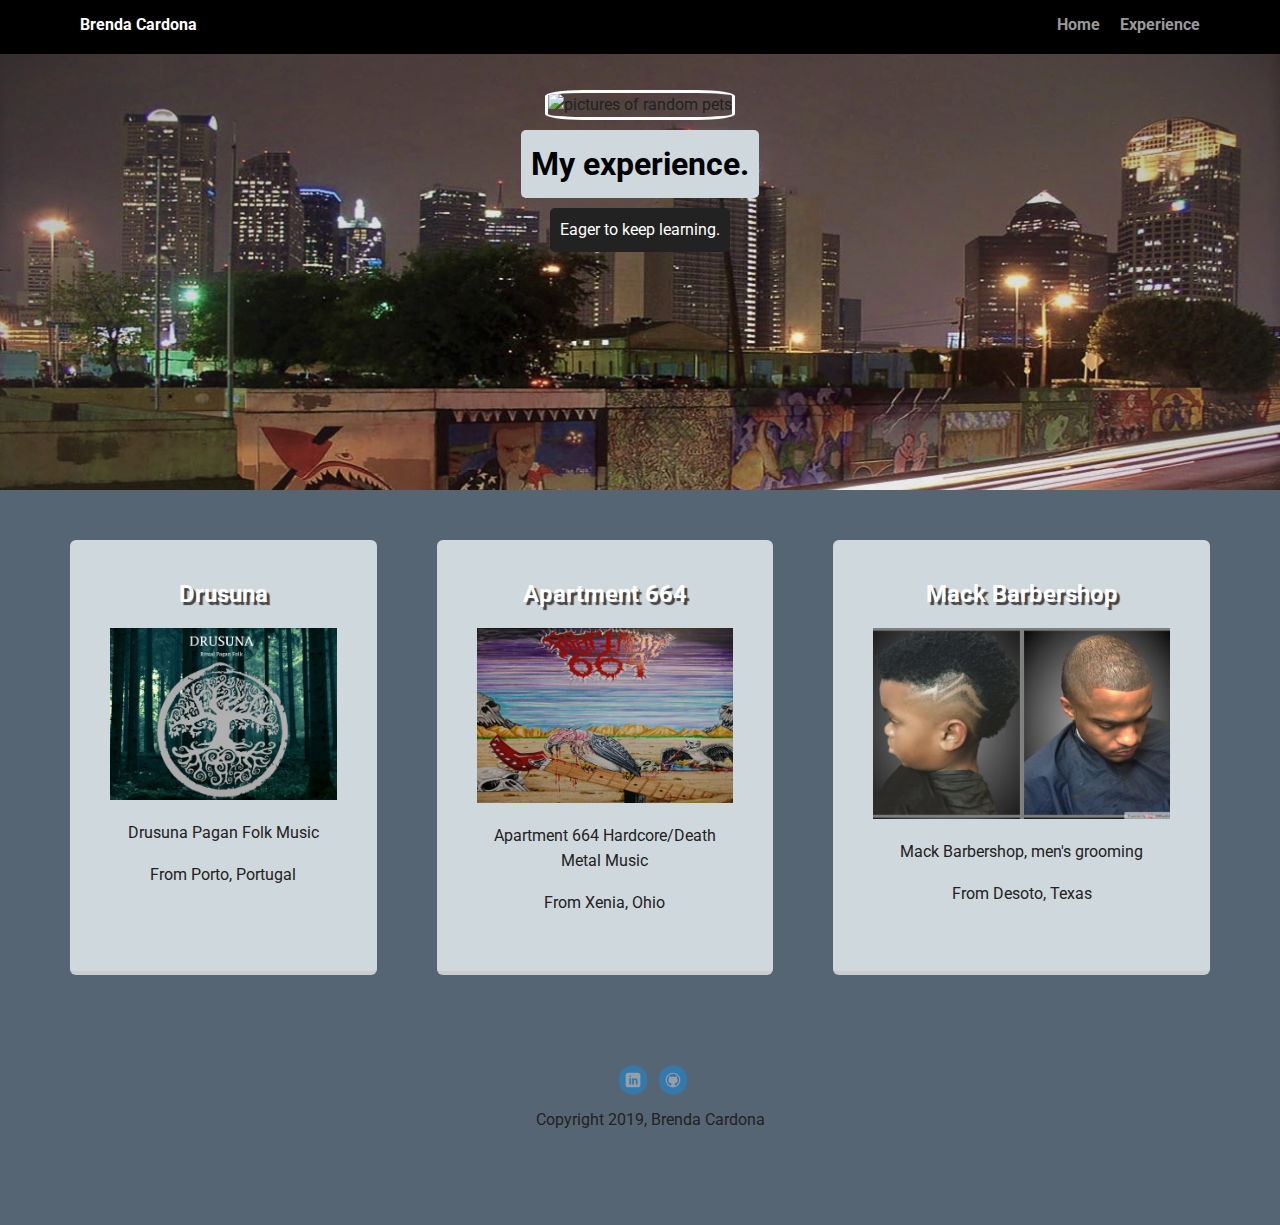
==== experience.html @ 5a46e358 "Add files via upload" ====
<!doctype html>
<html lang="en">
<head>
  <meta charset="utf-8">
  <title>Brenda Cardona's Profile</title>
  <meta name="viewport" content="width=device-width, initial-scale=1.0">
  <link rel="stylesheet" href="styles.css">
  <link href="https://fonts.googleapis.com/css?family=Muli%7CRoboto:400,300,500,700,900" rel="stylesheet">
  
</head>
  <body>

    <div class="main-nav">
        <ul class="nav">
          <li class="name">Brenda Cardona</li>
          <li><a href="index.html">Home</a></li>
          <li><a href="experience.html">Experience</a></li>
        </ul>
    </div>

    <header>
		<div class="header2">
      <img src="http://placeimg.com/400/400/animals/sepia"  alt="pictures of random pets" class="profile-image">
      <h1 class="tag name">My experience.</h1>
      <p class="tag location">Eager to keep learning.</p>
	 </div>
    </header>

    <main class="flex">
      <div class="card">
        <h2 style="text-shadow:3px 3px 1px #444">Drusuna</h2>
        <a href="https://drusunasample.000webhostapp.com/"><img src="drusuna.png" alt="white tree logo in white" style="width: 100%"></a>
        <p style="text-align: center">Drusuna Pagan Folk Music</p>
		 <p style="text-align: center">From Porto, Portugal</p>
      </div>

      <div class="card">
        <h2 style="text-shadow:3px 3px 1px #444">Apartment 664</h2>
		  <a href="http://www.apartment664.com/"><img src="apartment664.png" alt="band logo, bird and a guitar" style="width: 100%"></a>
          <p style="text-align: center">Apartment 664 Hardcore/Death Metal Music</p>
		  <p style="text-align: center">From Xenia, Ohio</p>
      </div>

	  <div class="card">
        <h2 style="text-shadow:3px 3px 1px #444">Mack Barbershop</h2>
		   <a href="https://mackbarbershop.000webhostapp.com/"><img src="barbershop.png" alt="haircut examples" style="width: 100%"></a>
		   <p style="text-align: center">Mack Barbershop, men's grooming</p>
		   <p style="text-align: center">From Desoto, Texas</p>
      </div>

    </main>
    <footer>
      <ul>
        <script src="https://platform.linkedin.com/badges/js/profile.js" async defer></script>
        <li><a href="www.linkedin.com/in/brendac58282114b/" class="social linkedin">LinkedIn</a></li>
        <li><a href="https://github.com/brendacardona/" class="social github">Github</a></li>
      </ul>
      <p class="copyright">Copyright 2019, Brenda Cardona</p>
    </footer>
  </body>
  </html>
---- styles.css ----
/* Global Layout Set-up */
* {
  box-sizing: border-box;
}

body {
  margin: 0;
  padding: 0;
  text-align: center;
  font-family: 'Roboto', sans-serif;
  color: #222;
  background: #566573  ;
}
/* Link Styles */

a {
  text-decoration: none;
  color: #999;
}
a:hover {
  color: #6633ff;
}

/* Section Styles */

.main-nav {
  width: 100%;
  background: black;
  min-height: 30px;
  padding: 10px;
  position: fixed;
  text-align: center;
}
.nav {
  display: flex;
  justify-content: space-around;
  font-weight: 700;
  list-style-type: none;
  margin: 0 auto;
  padding: 0;
}

.nav .name {
    display: block;
    margin-right: auto;
    color: white;
}
.nav li {
  padding: 5px 10px 10px 10px;
}
.nav a {
  transition: all .5s;
}
.nav a:hover {
  color: white
}

header {
  text-align: center;
  background: url('dallas.jpg') no-repeat top center ;
  background-size: cover;
  overflow: hidden;
  padding-top: 20px;
}
 header .header2 {
  text-align: center;
  background: url('deepEllum.jpg') no-repeat top center ;
  background-size: cover;
  overflow: hidden;
  padding-top: 20px;
}

header {
  line-height: 1.5;
}

header .profile-image {
  margin-top: 50px;
  width: 150px;
  height: 150px;
  border-radius: 20%;
  border: 3px solid white;
  transition: all .5s;
}
/*
header .profile-image:hover {
  transform: scale(1.2) rotate(6deg);
}
*/

.profile-image {
  width: 100px;
  height: 100px;
  -webkit-transition: width 3s, height 3s, -webkit-transform 3s; /* Safari */
  transition: width 3s, height 3s, transform 2s;
}

.profile-image:hover {
  width: 200px;
  height: 200px;
  -webkit-transform: rotate(360deg); /* Safari */
  transform: rotate(360deg);
}


h2 {
  text-align: center;
  color: white;
  text-shadow: 10px 10px 12px black, 0 0 25px black, 0 0 5px darkblue, 0 -1px black;
}

.tag {
  background-color: #CFD8DC;
  color: black;
  padding: 10px;
  border-radius: 5px;
  display: table;
  margin: 10px auto;
}
.location {
  background-color: #222;
  color: white;
}
.card {
  margin: 30px;
  padding: 20px 40px 40px;
  max-width: 500px;
  text-align: left;
  background: #CFD8DC;
  border-bottom: 4px solid #ccc;
  border-radius: 6px;
  transition: all .5s;
}

.card2 {
  margin: 30px;
  padding: 20px 40px 40px;
  max-width: 300px;
  text-align: left;
  background: #CFD8DC;
  border-bottom: 4px solid #ccc;
  border-radius: 6px;
  transition: all .5s;
}

.card:hover {
  border-color: #ff99ff;
}

ul.skills {
  padding: 0;
  text-align: center;
}

.skills li {
  border-radius: 6px;
  display: inline-block;
  background: #1F618D;
  color: white;
  padding: 5px 10px;
  margin: 2px;
}

.skills li:nth-child(odd) {
  background: #A93226;
}

footer {
  width: 100%;
  min-height: 30px;
  padding: 20px 0 40px 20px;
}

footer .copyright {
  top: -8px;
  font-size: .75em;
}

footer ul {
  list-style-type: none;
  margin: 0;
  padding: 0;
}

footer ul li {
  display: inline-block;
}

a.social {
  display: inline-block;
  text-indent: -9999px;
  margin-left: 5px;
  width: 30px;
  height: 30px;
  background-size: 30px 30px;
  opacity: .4;
  transition: all .5s;
}
a.linkedin {
  background-image: url(linkedin.svg);
}
a.github {
  background-image: url(github.svg);
}
a.social:hover {
  opacity: 1;
}
.clearfix {
  clear: both;
}

/* Styles for larger screens */
@media screen and (min-width: 720px) {

  .flex {
      display: -ms-flexbox;      /* TWEENER - IE 10 */
      display: flex;
      max-width: 1200px;
      -ms-flex-pack: distribute;
      justify-content: space-around;
      margin: 0 auto;
  }

  header {
    min-height: 470px;
  }
	header .header2 {
    min-height: 470px;
  }

  .nav {
    max-width: 1200px;
    padding: 0 30px;
  }


  main {
    padding-top: 20px;
  }

  main p {
    line-height: 1.6em;
  }

  footer {
    font-size: 1.3em;
    max-width: 1200px;
    margin: 40px auto;
  }

}
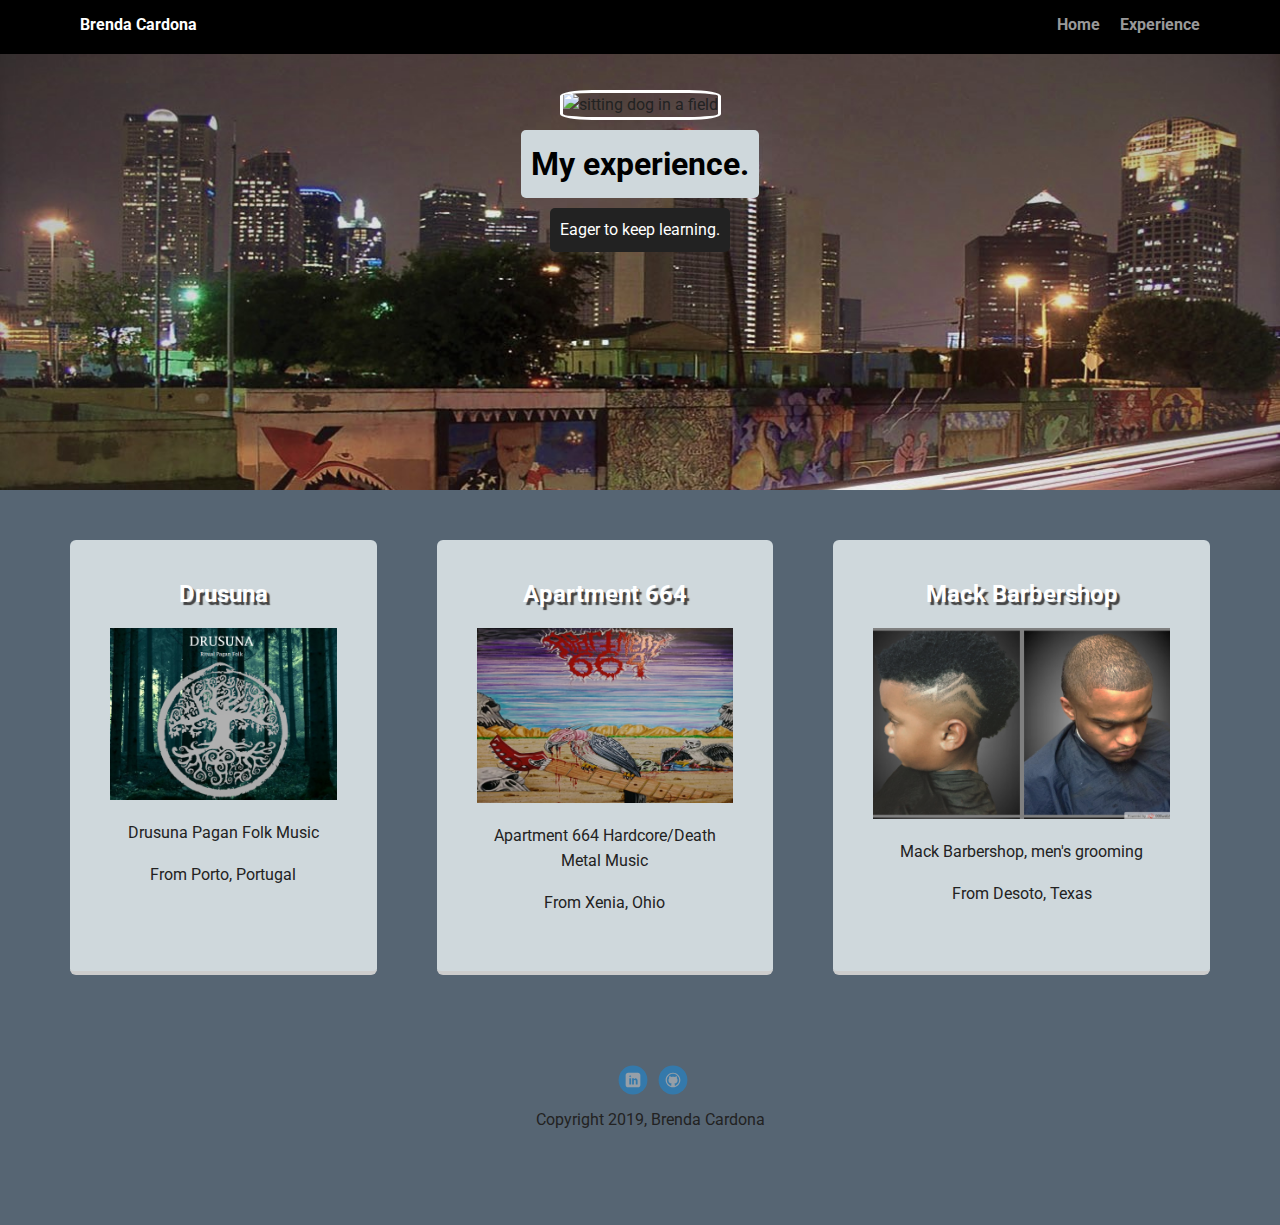
==== commit 47954dbe: "Add files via upload" ====
--- a/experience.html
+++ b/experience.html
@@ -20,43 +20,47 @@
 
     <header>
 		<div class="header2">
-      <img src="http://placeimg.com/400/400/animals/sepia"  alt="pictures of random pets" class="profile-image">
+      <img src="dog.jpg"  alt="sitting dog in a field" class="profile-image">
       <h1 class="tag name">My experience.</h1>
       <p class="tag location">Eager to keep learning.</p>
 	 </div>
     </header>
 
     <main class="flex">
-      <div class="card">
+      <nav class="card">
+	   <section>
         <h2 style="text-shadow:3px 3px 1px #444">Drusuna</h2>
-        <a href="https://drusunasample.000webhostapp.com/"><img src="drusuna.png" alt="white tree logo in white" style="width: 100%"></a>
+        <a href="https://drusunasample.000webhostapp.com/" target="_blank"><img src="drusuna.png" alt="white tree logo in white" style="width: 100%"></a>
         <p style="text-align: center">Drusuna Pagan Folk Music</p>
 		 <p style="text-align: center">From Porto, Portugal</p>
-      </div>
+		</section>
+      </nav>
 
-      <div class="card">
+      <nav class="card">
+		<section>
         <h2 style="text-shadow:3px 3px 1px #444">Apartment 664</h2>
-		  <a href="http://www.apartment664.com/"><img src="apartment664.png" alt="band logo, bird and a guitar" style="width: 100%"></a>
+		  <a href="http://www.apartment664.com/" target="_blank"><img src="apartment664.png" alt="band logo, bird and a guitar" style="width: 100%"></a>
           <p style="text-align: center">Apartment 664 Hardcore/Death Metal Music</p>
 		  <p style="text-align: center">From Xenia, Ohio</p>
-      </div>
+		</section>
+      </nav>
 
-	  <div class="card">
+	  <nav class="card">
+		<section>
         <h2 style="text-shadow:3px 3px 1px #444">Mack Barbershop</h2>
-		   <a href="https://mackbarbershop.000webhostapp.com/"><img src="barbershop.png" alt="haircut examples" style="width: 100%"></a>
+		   <a href="https://mackbarbershop.000webhostapp.com/" target="_blank"><img src="barbershop.png" alt="haircut examples" style="width: 100%"></a>
 		   <p style="text-align: center">Mack Barbershop, men's grooming</p>
 		   <p style="text-align: center">From Desoto, Texas</p>
-      </div>
+		</section>
+      </nav>
 
     </main>
     <footer>
       <ul>
-        <script src="https://platform.linkedin.com/badges/js/profile.js" async defer></script>
-        <li><a href="www.linkedin.com/in/brendac58282114b/" class="social linkedin">LinkedIn</a></li>
+        <li><a href="https://www.linkedin.com/in/brendac58282114b/" class="social linkedin">LinkedIn</a></li>
         <li><a href="https://github.com/brendacardona/" class="social github">Github</a></li>
       </ul>
       <p class="copyright">Copyright 2019, Brenda Cardona</p>
     </footer>
   </body>
-  </html>
-
+  </html>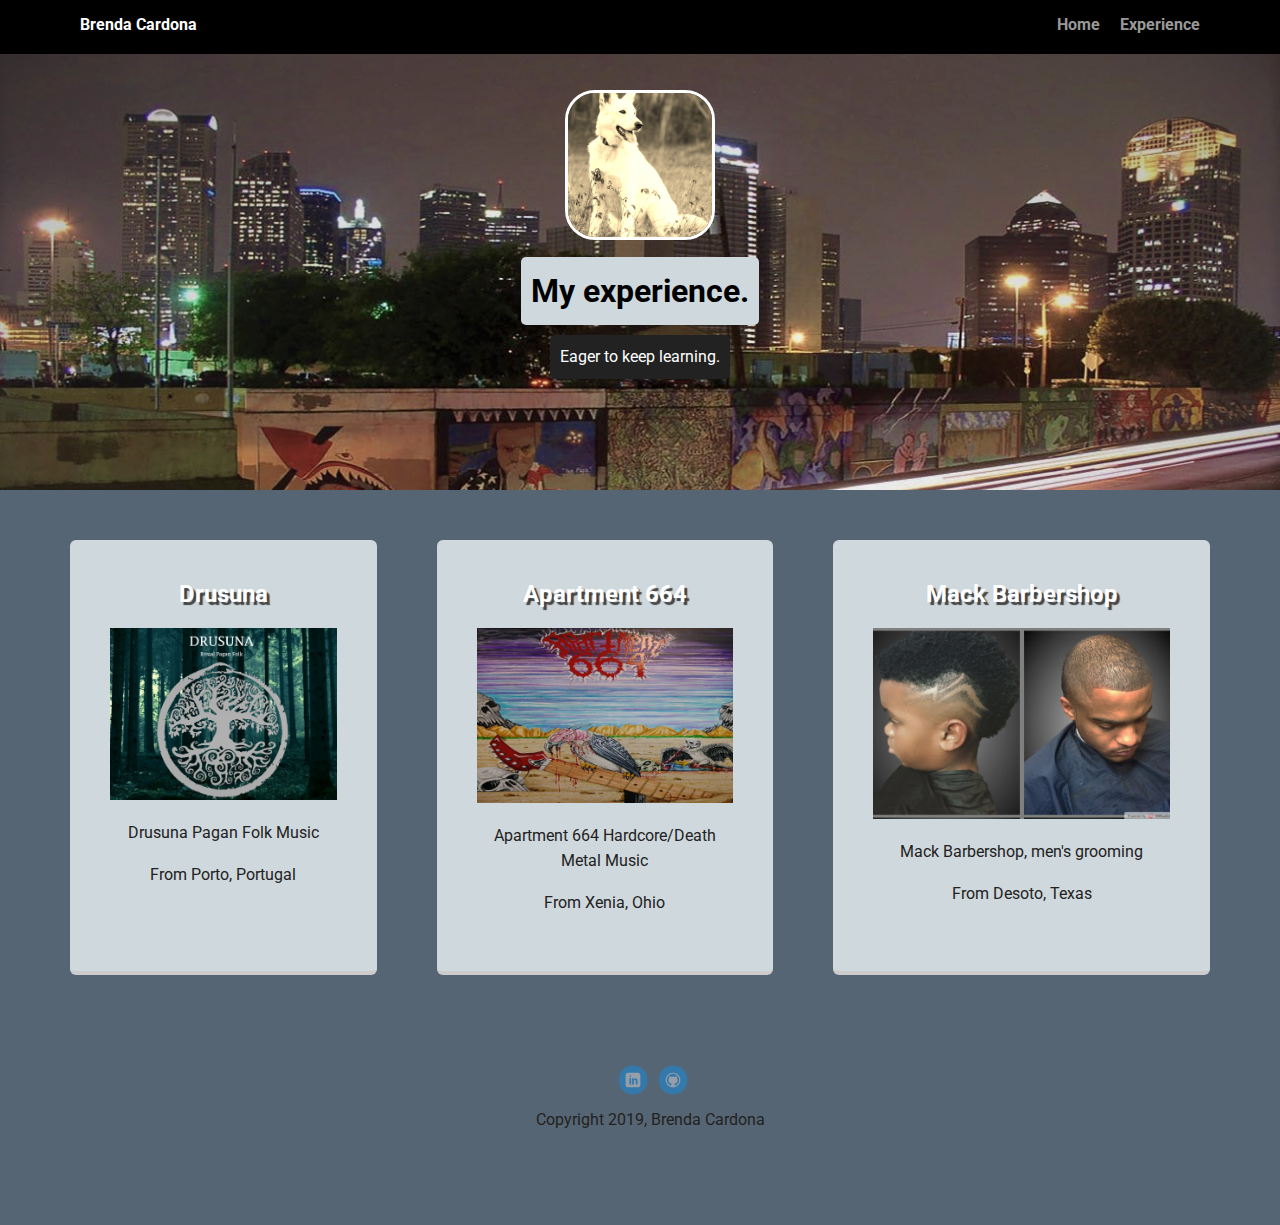
==== commit 2467beca: "Add files via upload" ====
--- a/experience.html
+++ b/experience.html
@@ -30,7 +30,7 @@
       <nav class="card">
 	   <section>
         <h2 style="text-shadow:3px 3px 1px #444">Drusuna</h2>
-        <a href="https://drusunasample.000webhostapp.com/" target="_blank"><img src="drusuna.png" alt="white tree logo in white" style="width: 100%"></a>
+        <a href="https://drusuna.000webhostapp.com/" target="_blank"><img src="drusuna.png" alt="white tree logo in white" style="width: 100%"></a>
         <p style="text-align: center">Drusuna Pagan Folk Music</p>
 		 <p style="text-align: center">From Porto, Portugal</p>
 		</section>
@@ -39,7 +39,7 @@
       <nav class="card">
 		<section>
         <h2 style="text-shadow:3px 3px 1px #444">Apartment 664</h2>
-		  <a href="http://www.apartment664.com/" target="_blank"><img src="apartment664.png" alt="band logo, bird and a guitar" style="width: 100%"></a>
+		  <a href="https://apartment664retired.000webhostapp.com/" target="_blank"><img src="apartment664.png" alt="band logo, bird and a guitar" style="width: 100%"></a>
           <p style="text-align: center">Apartment 664 Hardcore/Death Metal Music</p>
 		  <p style="text-align: center">From Xenia, Ohio</p>
 		</section>
--- a/styles.css
+++ b/styles.css
@@ -248,4 +248,4 @@
     margin: 40px auto;
   }
 
-}
+}